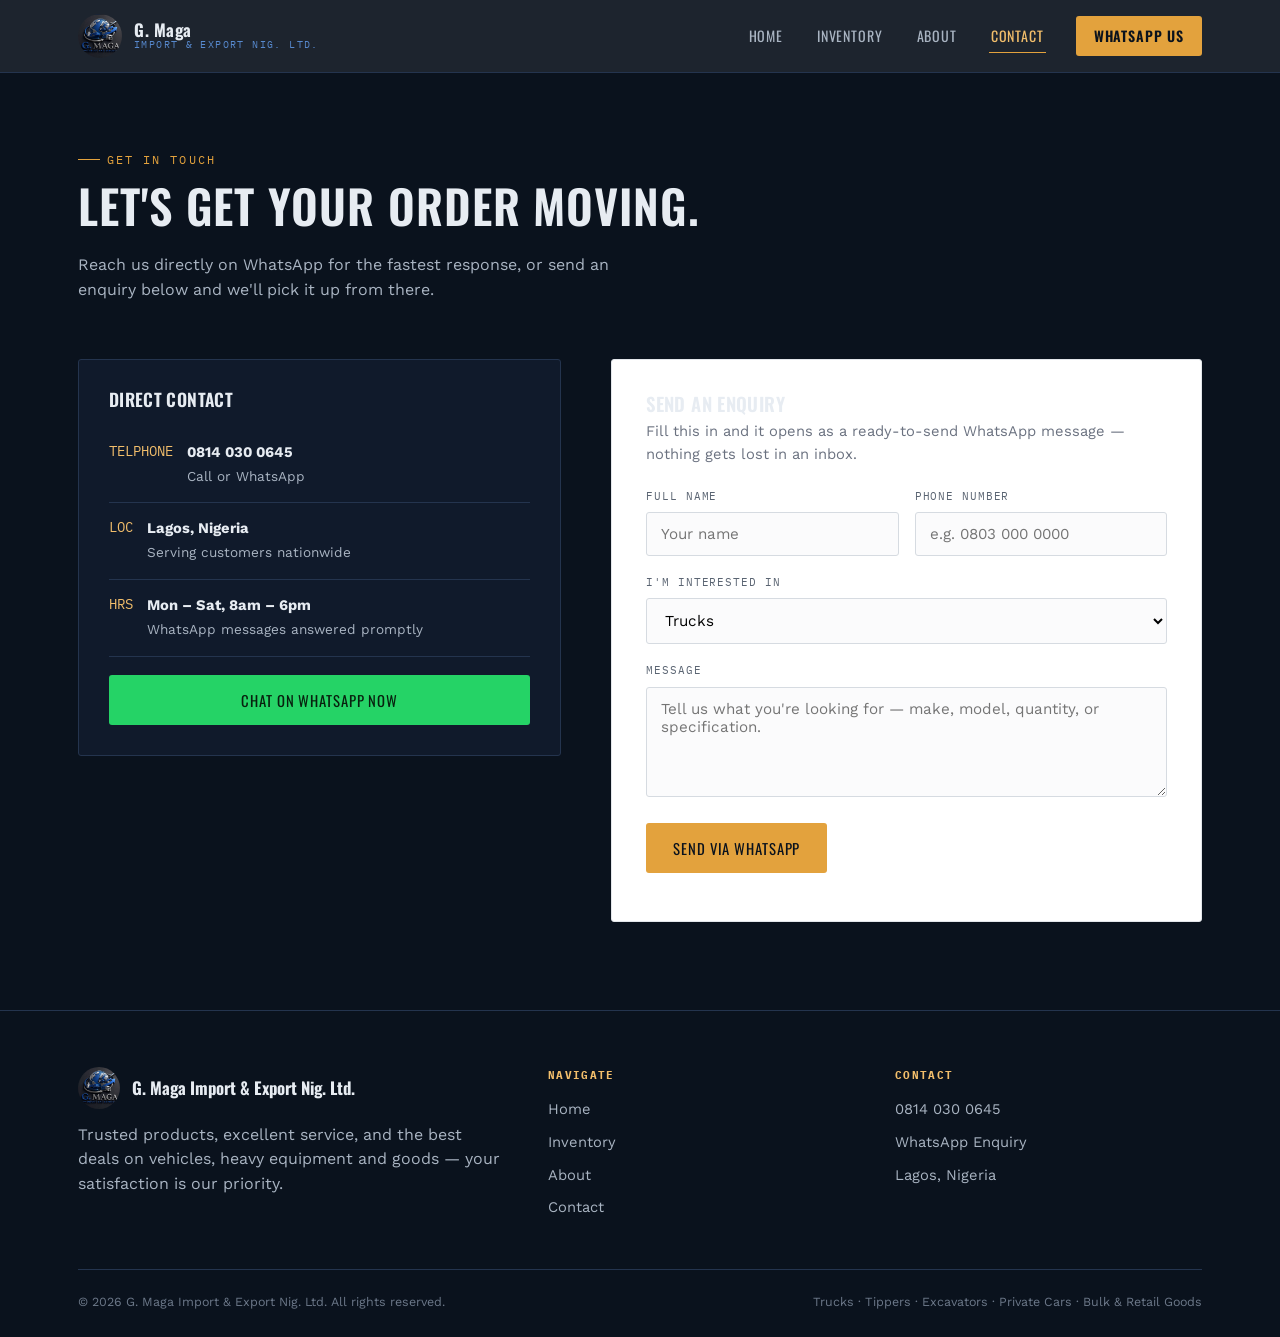
==== contact.html @ c4716752 "update contact info" ====
<!DOCTYPE html>
<html lang="en">
<head>
<meta charset="UTF-8">
<meta name="viewport" content="width=device-width, initial-scale=1.0">
<title>Contact — G. Maga Import &amp; Export Nig. Ltd.</title>
<meta name="description" content="Contact G. Maga Import & Export Nig. Ltd. via WhatsApp, phone, or the enquiry form.">
<link rel="icon" href="assets/logo.jpeg">
<link rel="preconnect" href="https://fonts.googleapis.com">
<link href="https://fonts.googleapis.com/css2?family=Oswald:wght@400;500;600;700&family=Work+Sans:wght@400;500;600&family=IBM+Plex+Mono:wght@400;500&display=swap" rel="stylesheet">
<link rel="stylesheet" href="css/style.css">
</head>
<body>

<header class="site-header">
  <nav class="nav wrap">
    <a href="index.html" class="nav-brand">
      <img src="assets/logo.jpeg" alt="G. Maga Import & Export logo">
      <span class="brand-text"><strong>G. Maga</strong><span>Import &amp; Export Nig. Ltd.</span></span>
    </a>
    <button class="nav-toggle" aria-label="Toggle menu" aria-expanded="false">&#9776;</button>
    <div class="nav-links">
      <a href="index.html">Home</a>
      <a href="inventory.html">Inventory</a>
      <a href="about.html">About</a>
      <a href="contact.html" class="current">Contact</a>
      <a href="#" data-wa-general class="nav-cta">WhatsApp Us</a>
    </div>
  </nav>
</header>

<section class="about-hero" style="background:var(--navy-deep); color:var(--silver-bright);">
  <div class="wrap">
    <span class="eyebrow">Get In Touch</span>
    <h1>Let's get your order moving.</h1>
    <p style="color:var(--silver); max-width:56ch;">Reach us directly on WhatsApp for the fastest response, or send an enquiry below and we'll pick it up from there.</p>
  </div>
</section>

<section class="section-alt" style="padding-top:0;">
  <div class="wrap">
    <div class="contact-grid">
      <div>
        <div class="contact-card">
          <h3 style="margin-bottom:18px;">Direct Contact</h3>
          <div class="contact-line">
            <span class="ic">TELPHONE</span>
            <div><strong>0814 030 0645</strong><span>Call or WhatsApp</span></div>
          </div>
          <div class="contact-line">
            <span class="ic">LOC</span>
            <div><strong>Lagos, Nigeria</strong><span>Serving customers nationwide</span></div>
          </div>
          <div class="contact-line">
            <span class="ic">HRS</span>
            <div><strong>Mon – Sat, 8am – 6pm</strong><span>WhatsApp messages answered promptly</span></div>
          </div>
          <a href="#" data-wa-general class="btn btn-whatsapp" style="width:100%; justify-content:center; margin-top:18px;">Chat on WhatsApp Now</a>
        </div>
      </div>

      <div class="form-panel">
        <h3 style="margin-bottom:6px;">Send an Enquiry</h3>
        <p style="color:#6b7280; font-size:.92rem; margin-bottom:22px;">Fill this in and it opens as a ready-to-send WhatsApp message — nothing gets lost in an inbox.</p>
        <form id="enquiry-form">
          <div class="form-row">
            <div class="field">
              <label for="name">Full Name</label>
              <input type="text" id="name" name="name" placeholder="Your name" required>
            </div>
            <div class="field">
              <label for="phone">Phone Number</label>
              <input type="tel" id="phone" name="phone" placeholder="e.g. 0803 000 0000" required>
            </div>
          </div>
          <div class="field">
            <label for="interest">I'm Interested In</label>
            <select id="interest" name="interest">
              <option value="Trucks">Trucks</option>
              <option value="Tippers">Tippers</option>
              <option value="Excavators">Excavators</option>
              <option value="Private Cars">Private Cars</option>
              <option value="Bulk / Retail Goods">Bulk / Retail Goods</option>
              <option value="Not sure yet">Not sure yet</option>
            </select>
          </div>
          <div class="field">
            <label for="message">Message</label>
            <textarea id="message" name="message" placeholder="Tell us what you're looking for — make, model, quantity, or specification." required></textarea>
          </div>
          <button type="submit" class="btn btn-amber">Send via WhatsApp</button>
          <p class="form-note" id="form-status"></p>
        </form>
      </div>
    </div>
  </div>
</section>

<footer>
  <div class="wrap">
    <div class="foot-grid">
      <div>
        <div class="foot-brand">
          <img src="assets/logo.jpeg" alt="G. Maga logo">
          <strong>G. Maga Import &amp; Export Nig. Ltd.</strong>
        </div>
        <p>Trusted products, excellent service, and the best deals on vehicles, heavy equipment and goods — your satisfaction is our priority.</p>
      </div>
      <div>
        <h5>Navigate</h5>
        <ul>
          <li><a href="index.html">Home</a></li>
          <li><a href="inventory.html">Inventory</a></li>
          <li><a href="about.html">About</a></li>
          <li><a href="contact.html">Contact</a></li>
        </ul>
      </div>
      <div>
        <h5>Contact</h5>
        <ul>
          <li>0814 030 0645</li>
          <li><a href="#" data-wa-general>WhatsApp Enquiry</a></li>
          <li>Lagos, Nigeria</li>
        </ul>
      </div>
    </div>
    <div class="foot-bottom">
      <span>&copy; <span data-year></span> G. Maga Import &amp; Export Nig. Ltd. All rights reserved.</span>
      <span>Trucks · Tippers · Excavators · Private Cars · Bulk &amp; Retail Goods</span>
    </div>
  </div>
</footer>

<script src="js/script.js"></script>
</body>
</html>
---- css/style.css ----
/* ==========================================================================
   G. MAGA IMPORT & EXPORT — Design tokens
   Palette: dock-at-night navy, brushed steel, brand blue, manifest amber
   ========================================================================== */

:root{
  --navy-deep:     #0A121D;
  --navy-panel:    #101A2B;
  --navy-panel-2:  #16223738;
  --navy-line:     #24344E;
  --steel-blue:    #2E5FA3;
  --steel-blue-br: #5789CE;
  --silver:        #A9B4C2;
  --silver-bright: #E7ECF2;
  --amber:         #E3A23D;
  --amber-br:      #F2BE6B;
  --off-white:     #F4F6F8;
  --ink:           #0A121D;

  --font-display: "Oswald", "Arial Narrow", sans-serif;
  --font-body:    "Work Sans", -apple-system, sans-serif;
  --font-mono:    "IBM Plex Mono", ui-monospace, monospace;

  --radius: 3px;
  --container: 1180px;
}

*,*::before,*::after{ box-sizing:border-box; }
html{ scroll-behavior:smooth; }
body{
  margin:0;
  background:var(--off-white);
  color:var(--ink);
  font-family:var(--font-body);
  line-height:1.55;
  -webkit-font-smoothing:antialiased;
}
img{ max-width:100%; display:block; }
a{ color:inherit; text-decoration:none; }
h1,h2,h3,h4{
  font-family:var(--font-display);
  text-transform:uppercase;
  letter-spacing:.02em;
  line-height:1.08;
  margin:0 0 .5em;
  font-weight:600;
}
p{ margin:0 0 1em; }
.wrap{ max-width:var(--container); margin:0 auto; padding:0 28px; }

@media (prefers-reduced-motion: reduce){
  *{ animation-duration:.001ms !important; transition-duration:.001ms !important; scroll-behavior:auto !important; }
}

/* ---------- Eyebrow / manifest-code labels ---------- */
.eyebrow{
  font-family:var(--font-mono);
  font-size:.72rem;
  letter-spacing:.18em;
  text-transform:uppercase;
  color:var(--amber);
  display:inline-flex;
  align-items:center;
  gap:.6em;
  margin-bottom:1em;
}
.eyebrow::before{
  content:"";
  width:22px; height:1px;
  background:var(--amber);
  display:inline-block;
}

/* ---------- Header / Nav ---------- */
.site-header{
  position:sticky; top:0; z-index:50;
  background:rgba(10,18,29,.92);
  backdrop-filter:blur(6px);
  border-bottom:1px solid var(--navy-line);
}
.nav{
  display:flex; align-items:center; justify-content:space-between;
  padding:14px 28px;
}
.nav-brand{ display:flex; align-items:center; gap:12px; }
.nav-brand img{ height:44px; width:44px; object-fit:cover; border-radius:50%; }
.nav-brand .brand-text{ display:flex; flex-direction:column; line-height:1.1; }
.nav-brand .brand-text strong{
  font-family:var(--font-display);
  color:var(--silver-bright);
  font-size:1.05rem;
  letter-spacing:.03em;
}
.nav-brand .brand-text span{
  font-family:var(--font-mono);
  font-size:.62rem;
  color:var(--steel-blue-br);
  letter-spacing:.14em;
  text-transform:uppercase;
}
.nav-links{ display:flex; align-items:center; gap:30px; }
.nav-links a{
  color:var(--silver);
  font-family:var(--font-display);
  font-size:.88rem;
  letter-spacing:.06em;
  text-transform:uppercase;
  transition:color .15s;
  padding:6px 2px;
  border-bottom:1px solid transparent;
}
.nav-links a:hover, .nav-links a:focus-visible{ color:var(--silver-bright); border-color:var(--steel-blue-br); }
.nav-links a.current{ color:var(--amber-br); border-color:var(--amber); }
.nav-cta{
  background:var(--amber);
  color:var(--ink) !important;
  padding:9px 18px !important;
  border-radius:var(--radius);
  font-weight:600;
  border:none !important;
}
.nav-cta:hover{ background:var(--amber-br); }
.nav-toggle{ display:none; }

@media (max-width: 860px){
  .nav-links{
    position:fixed; inset:66px 0 auto 0; background:var(--navy-deep);
    flex-direction:column; align-items:flex-start; gap:0;
    border-bottom:1px solid var(--navy-line);
    transform:translateY(-140%); transition:transform .25s ease;
    padding:8px 28px 20px;
  }
  .nav-links.open{ transform:translateY(0); }
  .nav-links a{ width:100%; padding:12px 0; border-bottom:1px solid var(--navy-line); }
  .nav-cta{ margin-top:10px; text-align:center; }
  .nav-toggle{
    display:block; background:none; border:1px solid var(--navy-line);
    color:var(--silver-bright); font-size:1.3rem; line-height:1;
    padding:8px 12px; border-radius:var(--radius); cursor:pointer;
  }
}

/* ---------- Buttons ---------- */
.btn{
  display:inline-flex; align-items:center; gap:10px;
  font-family:var(--font-display);
  text-transform:uppercase; letter-spacing:.06em; font-size:.92rem;
  padding:13px 26px; border-radius:var(--radius);
  border:1px solid transparent; cursor:pointer;
  transition:transform .12s ease, background .15s, border-color .15s, color .15s;
}
.btn:active{ transform:translateY(1px); }
.btn-amber{ background:var(--amber); color:var(--ink); }
.btn-amber:hover{ background:var(--amber-br); }
.btn-outline{ background:transparent; color:var(--silver-bright); border-color:var(--navy-line); }
.btn-outline:hover{ border-color:var(--steel-blue-br); color:var(--steel-blue-br); }
.btn-whatsapp{ background:#25D366; color:#08210F; }
.btn-whatsapp:hover{ background:#37e37a; }

/* ---------- Hero ---------- */
.hero{
  position:relative;
  background:
    radial-gradient(1100px 500px at 82% -10%, #1a2c4a 0%, transparent 60%),
    linear-gradient(180deg, var(--navy-deep), #0C1522 70%, var(--navy-deep));
  color:var(--silver-bright);
  overflow:hidden;
  border-bottom:1px solid var(--navy-line);
}
.hero .wrap{
  padding:110px 28px 90px;
  display:grid; grid-template-columns:1.15fr .85fr; gap:50px; align-items:center;
}
.hero h1{
  font-size:clamp(2.3rem, 5vw, 3.6rem);
  color:var(--silver-bright);
}
.hero h1 em{ font-style:normal; color:var(--amber-br); }
.hero .lede{ color:var(--silver); font-size:1.08rem; max-width:46ch; }
.hero .cta-row{ display:flex; gap:14px; flex-wrap:wrap; margin-top:28px; }
.hero-stats{ display:flex; gap:34px; margin-top:46px; flex-wrap:wrap; }
.hero-stats div{ font-family:var(--font-mono); }
.hero-stats strong{ display:block; font-size:1.6rem; color:var(--silver-bright); }
.hero-stats span{ font-size:.72rem; color:var(--silver); letter-spacing:.08em; text-transform:uppercase; }

.hero-manifest{
  background:var(--navy-panel);
  border:1px solid var(--navy-line);
  border-radius:var(--radius);
  padding:22px;
  font-family:var(--font-mono);
  font-size:.82rem;
  color:var(--silver);
}
.hero-manifest .m-head{
  display:flex; justify-content:space-between; align-items:center;
  border-bottom:1px dashed var(--navy-line); padding-bottom:12px; margin-bottom:12px;
  color:var(--amber-br); letter-spacing:.1em; text-transform:uppercase; font-size:.68rem;
}
.hero-manifest ul{ list-style:none; margin:0; padding:0; }
.hero-manifest li{
  display:flex; justify-content:space-between;
  padding:9px 0; border-bottom:1px solid var(--navy-line);
}
.hero-manifest li:last-child{ border-bottom:none; }
.hero-manifest .status{ color:var(--amber-br); }

/* ---------- Sections ---------- */
section{ padding:88px 0; }
.section-alt{ background:var(--navy-deep); color:var(--silver-bright); }
.section-alt .eyebrow{ color:var(--amber-br); }
.section-head{ max-width:640px; margin-bottom:52px; }
.section-head h2{ font-size:clamp(1.7rem,3.4vw,2.4rem); }
.section-alt .section-head p{ color:var(--silver); }

/* ---------- Value grid ---------- */
.value-grid{ display:grid; grid-template-columns:repeat(3,1fr); gap:26px; }
.value-card{
  background:#fff; border:1px solid #e3e6ea; border-radius:var(--radius);
  padding:28px; border-top:3px solid var(--steel-blue);
}
.value-card .num{ font-family:var(--font-mono); color:var(--amber); font-size:.78rem; letter-spacing:.1em; }
.value-card h3{ font-size:1.1rem; margin-top:8px; }
.value-card p{ color:#4b5563; font-size:.95rem; margin-bottom:0; }

/* ---------- Category strip ---------- */
.cat-strip{ display:grid; grid-template-columns:repeat(4,1fr); gap:18px; }
.cat-card{
  position:relative; border-radius:var(--radius); overflow:hidden;
  aspect-ratio:4/5; border:1px solid var(--navy-line);
}
.cat-card img{ width:100%; height:100%; object-fit:cover; filter:saturate(.92) contrast(1.03); transition:transform .4s ease; }
.cat-card:hover img{ transform:scale(1.06); }
.cat-card .cat-tag{
  position:absolute; inset:auto 0 0 0;
  background:linear-gradient(0deg, rgba(10,18,29,.95), transparent);
  padding:16px 14px 14px; color:var(--silver-bright);
  font-family:var(--font-display); letter-spacing:.04em; text-transform:uppercase;
}
.cat-card .cat-tag span{
  display:block; font-family:var(--font-mono); font-size:.65rem; color:var(--amber-br);
  letter-spacing:.14em; margin-bottom:4px;
}

/* ---------- Manifest / inventory cards (signature element) ---------- */
.manifest-grid{ display:grid; grid-template-columns:repeat(3,1fr); gap:24px; }
.manifest-card{
  background:#fff; border:1px solid #e3e6ea; border-radius:var(--radius);
  overflow:hidden; position:relative; display:flex; flex-direction:column;
}
.manifest-card .shot{ aspect-ratio:16/11; overflow:hidden; position:relative; }
.manifest-card .shot img{ width:100%; height:100%; object-fit:cover; }
.manifest-card .stamp{
  position:absolute; top:14px; right:-6px;
  font-family:var(--font-mono); font-size:.62rem; letter-spacing:.12em;
  border:2px solid var(--amber); color:var(--amber);
  padding:4px 12px; transform:rotate(8deg);
  background:rgba(255,255,255,.9); border-radius:2px;
}
.manifest-card .body{ padding:20px 20px 22px; border-top:3px solid var(--steel-blue); }
.manifest-card .code{
  font-family:var(--font-mono); font-size:.7rem; color:#8a94a3; letter-spacing:.08em; margin-bottom:6px;
}
.manifest-card h3{ font-size:1.12rem; margin-bottom:6px; }
.manifest-card .specs{
  display:flex; flex-wrap:wrap; gap:8px 14px; margin:12px 0 14px;
  font-family:var(--font-mono); font-size:.74rem; color:#4b5563;
}
.manifest-card .specs b{ color:var(--ink); }
.manifest-card .price{ font-family:var(--font-mono); color:var(--steel-blue); font-weight:600; }
.manifest-card .card-actions{ display:flex; gap:10px; margin-top:14px; }
.manifest-card .card-actions .btn{ padding:9px 14px; font-size:.78rem; }

.filter-row{ display:flex; gap:10px; flex-wrap:wrap; margin-bottom:36px; }
.filter-btn{
  font-family:var(--font-mono); font-size:.75rem; letter-spacing:.05em; text-transform:uppercase;
  padding:9px 16px; border-radius:20px; border:1px solid #d6dbe1; background:#fff; cursor:pointer;
  transition:.15s;
}
.filter-btn:hover{ border-color:var(--steel-blue); }
.filter-btn.active{ background:var(--ink); color:#fff; border-color:var(--ink); }

/* ---------- Goods / bulk supply band ---------- */
.goods-band{
  background:var(--steel-blue);
  background:linear-gradient(120deg, var(--steel-blue), #1E3E68);
  color:#fff; border-radius:var(--radius);
  padding:44px 40px; display:flex; align-items:center; justify-content:space-between; gap:30px; flex-wrap:wrap;
}
.goods-band h3{ color:#fff; font-size:1.5rem; max-width:34ch; }
.goods-band p{ color:#cfe0f5; max-width:44ch; margin-bottom:0; }

/* ---------- Process ---------- */
.process{ display:grid; grid-template-columns:repeat(4,1fr); gap:0; position:relative; }
.process::before{
  content:""; position:absolute; top:22px; left:6%; right:6%; height:1px;
  background:var(--navy-line);
}
.process-step{ position:relative; padding:0 18px; }
.process-step .dot{
  width:44px; height:44px; border-radius:50%; background:var(--navy-panel);
  border:1px solid var(--steel-blue-br); color:var(--amber-br);
  display:flex; align-items:center; justify-content:center;
  font-family:var(--font-mono); font-size:.85rem; margin-bottom:18px; position:relative; z-index:1;
}
.process-step h4{ font-size:1rem; color:var(--silver-bright); }
.process-step p{ color:var(--silver); font-size:.9rem; }

/* ---------- Testimonial / trust ---------- */
.trust-row{ display:flex; gap:40px; flex-wrap:wrap; align-items:center; justify-content:space-between; }
.quote-block{
  border-left:3px solid var(--amber); padding-left:22px; max-width:640px;
}
.quote-block p{ font-size:1.15rem; font-family:var(--font-display); text-transform:none; letter-spacing:0; color:var(--silver-bright); }
.quote-block cite{ font-style:normal; font-family:var(--font-mono); font-size:.75rem; color:var(--silver); letter-spacing:.06em; }

/* ---------- CTA band ---------- */
.cta-band{
  background:var(--navy-deep); color:var(--silver-bright);
  border-top:1px solid var(--navy-line); border-bottom:1px solid var(--navy-line);
  text-align:center;
}
.cta-band h2{ font-size:clamp(1.7rem,3.6vw,2.6rem); }
.cta-band p{ color:var(--silver); max-width:52ch; margin:0 auto 30px; }
.cta-band .cta-row{ display:flex; justify-content:center; gap:14px; flex-wrap:wrap; }

/* ---------- Footer ---------- */
footer{ background:var(--navy-deep); color:var(--silver); border-top:1px solid var(--navy-line); padding:56px 0 26px; }
.foot-grid{ display:grid; grid-template-columns:1.4fr 1fr 1fr; gap:40px; margin-bottom:40px; }
.foot-brand{ display:flex; align-items:center; gap:12px; margin-bottom:14px; }
.foot-brand img{ height:42px; width:42px; border-radius:50%; object-fit:cover; }
.foot-brand strong{ font-family:var(--font-display); color:var(--silver-bright); font-size:1.05rem; }
footer h5{
  font-family:var(--font-mono); font-size:.7rem; letter-spacing:.12em; text-transform:uppercase;
  color:var(--amber-br); margin:0 0 14px;
}
footer ul{ list-style:none; margin:0; padding:0; }
footer li{ margin-bottom:10px; font-size:.92rem; }
footer li a:hover{ color:var(--silver-bright); }
.foot-bottom{
  border-top:1px solid var(--navy-line); padding-top:22px;
  display:flex; justify-content:space-between; flex-wrap:wrap; gap:10px;
  font-size:.78rem; color:#6c7889;
}

/* ---------- About page specifics ---------- */
.about-hero{ padding:70px 0 40px; }
.about-hero h1{ font-size:clamp(2rem,4.4vw,2.9rem); }
.split{ display:grid; grid-template-columns:1fr 1fr; gap:60px; align-items:center; }
.split img{ border-radius:var(--radius); border:1px solid var(--navy-line); }
.timeline{ list-style:none; margin:0; padding:0; border-left:2px solid var(--navy-line); }
.timeline li{ position:relative; padding:0 0 34px 26px; }
.timeline li::before{
  content:""; position:absolute; left:-7px; top:2px; width:12px; height:12px; border-radius:50%;
  background:var(--amber); border:2px solid var(--navy-deep);
}
.timeline h4{ color:var(--silver-bright); font-size:.98rem; margin-bottom:4px; }
.timeline .yr{ font-family:var(--font-mono); font-size:.72rem; color:var(--amber-br); letter-spacing:.08em; }
.timeline p{ color:var(--silver); font-size:.9rem; margin-bottom:0; }

/* ---------- Contact page ---------- */
.contact-grid{ display:grid; grid-template-columns:.9fr 1.1fr; gap:50px; align-items:start; }
.contact-card{
  background:var(--navy-panel); border:1px solid var(--navy-line); border-radius:var(--radius); padding:30px;
}
.contact-card h3{ color:var(--silver-bright); font-size:1.1rem; }
.contact-line{ display:flex; gap:14px; padding:14px 0; border-bottom:1px solid var(--navy-line); }
.contact-line:last-child{ border-bottom:none; }
.contact-line .ic{ color:var(--amber-br); font-family:var(--font-mono); }
.contact-line strong{ display:block; color:var(--silver-bright); font-size:.92rem; }
.contact-line span{ color:var(--silver); font-size:.85rem; }

.form-panel{ background:#fff; border:1px solid #e3e6ea; border-radius:var(--radius); padding:34px; }
.form-row{ display:grid; grid-template-columns:1fr 1fr; gap:16px; }
.field{ margin-bottom:18px; }
.field label{
  display:block; font-family:var(--font-mono); font-size:.7rem; letter-spacing:.08em; text-transform:uppercase;
  color:#5a6472; margin-bottom:7px;
}
.field input, .field select, .field textarea{
  width:100%; border:1px solid #d6dbe1; border-radius:var(--radius); padding:12px 14px;
  font-family:var(--font-body); font-size:.95rem; background:#fbfbfc;
}
.field textarea{ resize:vertical; min-height:110px; }
.field input:focus, .field select:focus, .field textarea:focus{
  outline:2px solid var(--steel-blue); outline-offset:1px; background:#fff;
}
.form-note{ font-size:.82rem; color:#6b7280; margin-top:14px; }
.map-embed{ border-radius:var(--radius); overflow:hidden; border:1px solid var(--navy-line); margin-top:24px; }

/* ---------- Inventory page filters + empty state ---------- */
.empty-state{
  text-align:center; padding:60px 20px; color:#6b7280; font-family:var(--font-mono); font-size:.9rem;
  border:1px dashed #d6dbe1; border-radius:var(--radius);
}

/* ---------- Responsive ---------- */
@media (max-width: 980px){
  .hero .wrap{ grid-template-columns:1fr; }
  .value-grid, .manifest-grid{ grid-template-columns:repeat(2,1fr); }
  .cat-strip{ grid-template-columns:repeat(2,1fr); }
  .process{ grid-template-columns:repeat(2,1fr); gap:34px 0; }
  .process::before{ display:none; }
  .split{ grid-template-columns:1fr; }
  .contact-grid{ grid-template-columns:1fr; }
  .foot-grid{ grid-template-columns:1fr 1fr; }
}
@media (max-width: 620px){
  .value-grid, .manifest-grid, .cat-strip{ grid-template-columns:1fr; }
  .form-row{ grid-template-columns:1fr; }
  .foot-grid{ grid-template-columns:1fr; }
  .goods-band{ padding:32px 24px; }
  section{ padding:64px 0; }
}
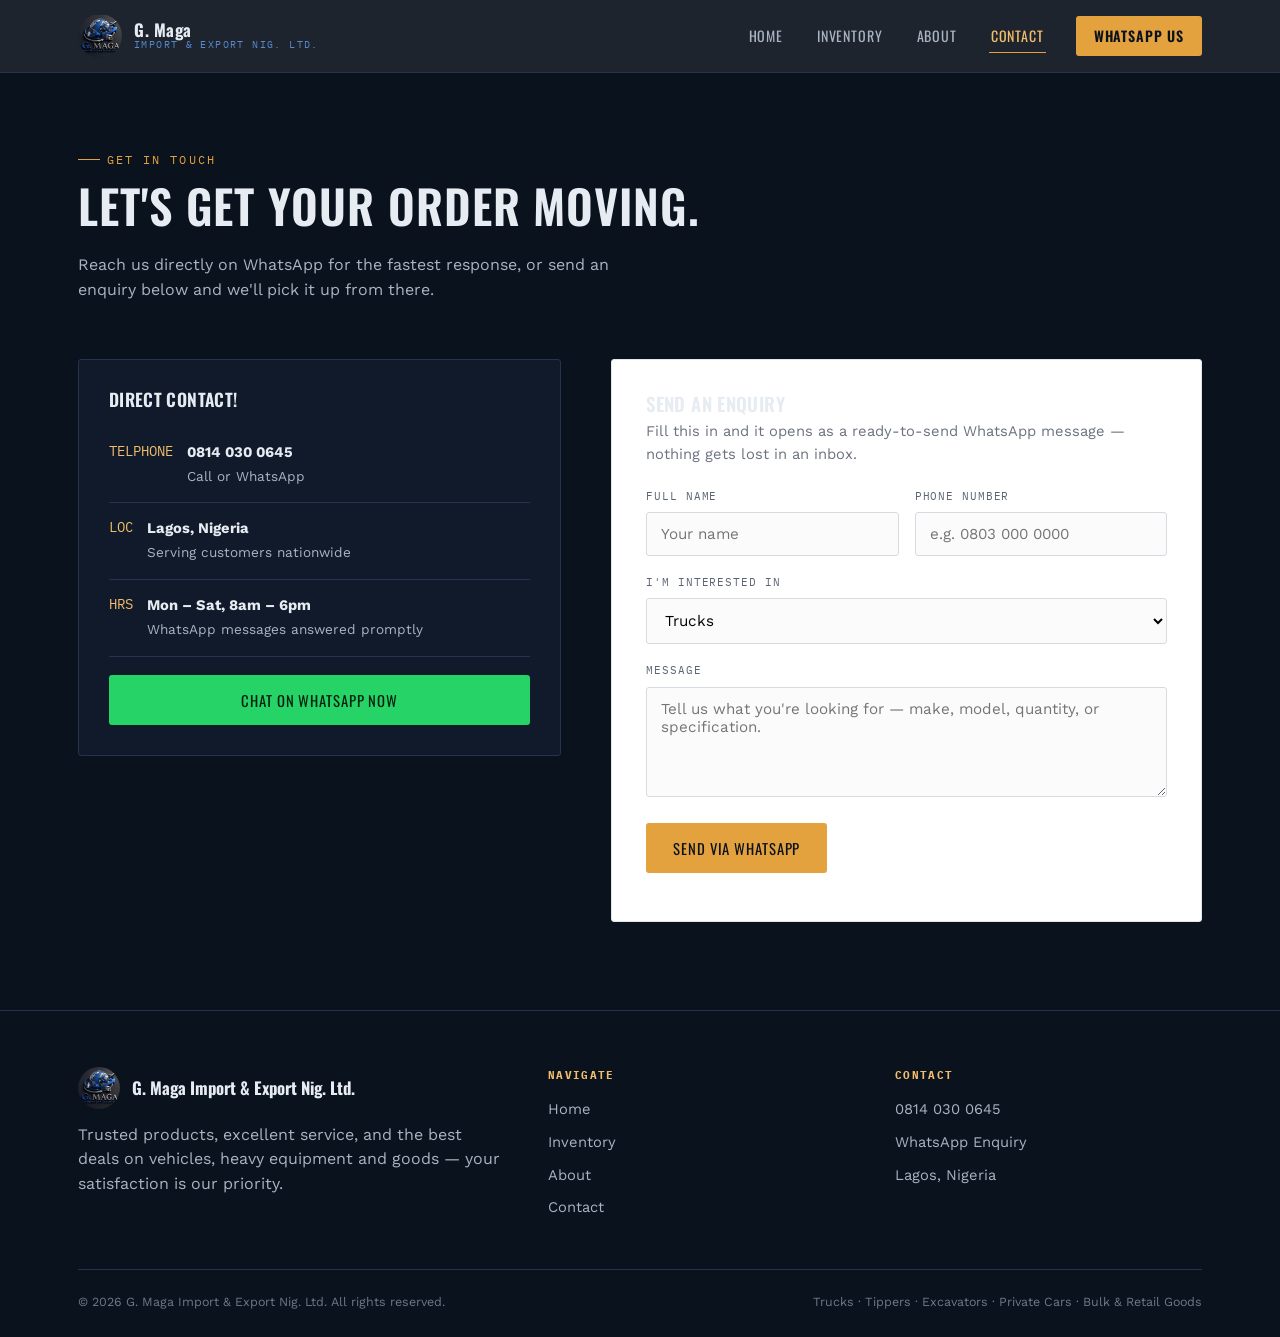
==== commit 76f04613: "update" ====
--- a/contact.html
+++ b/contact.html
@@ -42,7 +42,7 @@
     <div class="contact-grid">
       <div>
         <div class="contact-card">
-          <h3 style="margin-bottom:18px;">Direct Contact</h3>
+          <h3 style="margin-bottom:18px;">Direct Contact!</h3>
           <div class="contact-line">
             <span class="ic">TELPHONE</span>
             <div><strong>0814 030 0645</strong><span>Call or WhatsApp</span></div>
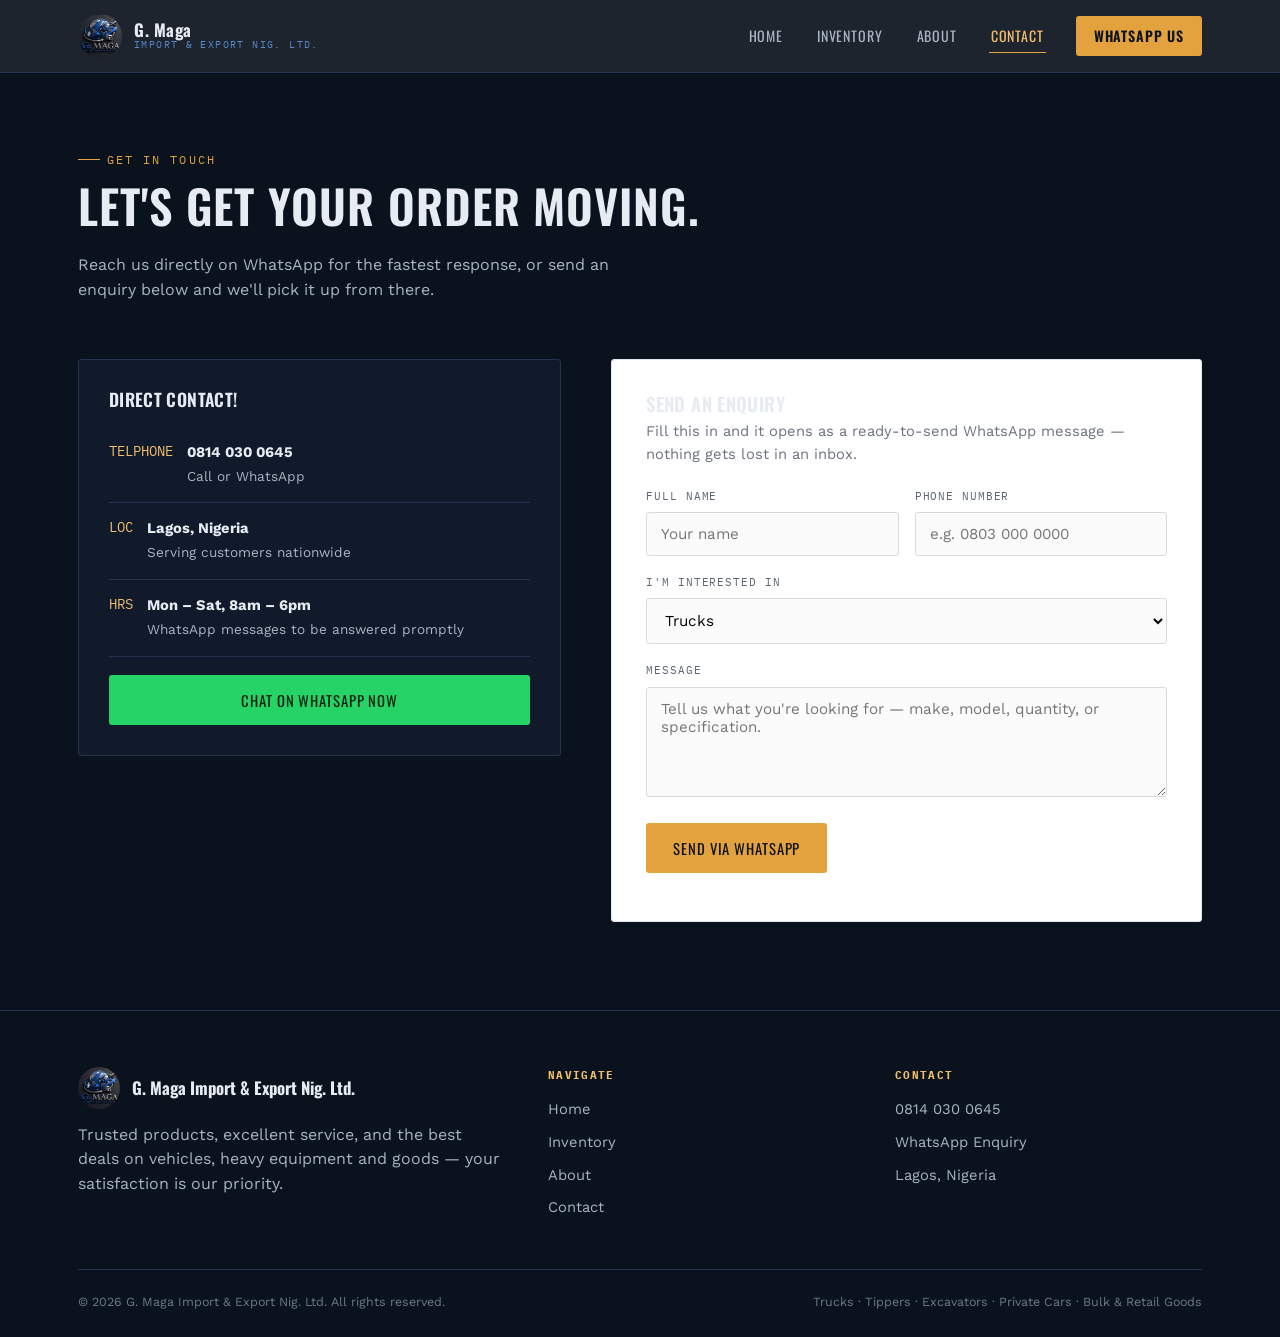
==== commit dbbd5d1f: "whatsapp calls update" ====
--- a/contact.html
+++ b/contact.html
@@ -53,7 +53,7 @@
           </div>
           <div class="contact-line">
             <span class="ic">HRS</span>
-            <div><strong>Mon – Sat, 8am – 6pm</strong><span>WhatsApp messages answered promptly</span></div>
+            <div><strong>Mon – Sat, 8am – 6pm</strong><span>WhatsApp messages to be answered promptly</span></div>
           </div>
           <a href="#" data-wa-general class="btn btn-whatsapp" style="width:100%; justify-content:center; margin-top:18px;">Chat on WhatsApp Now</a>
         </div>
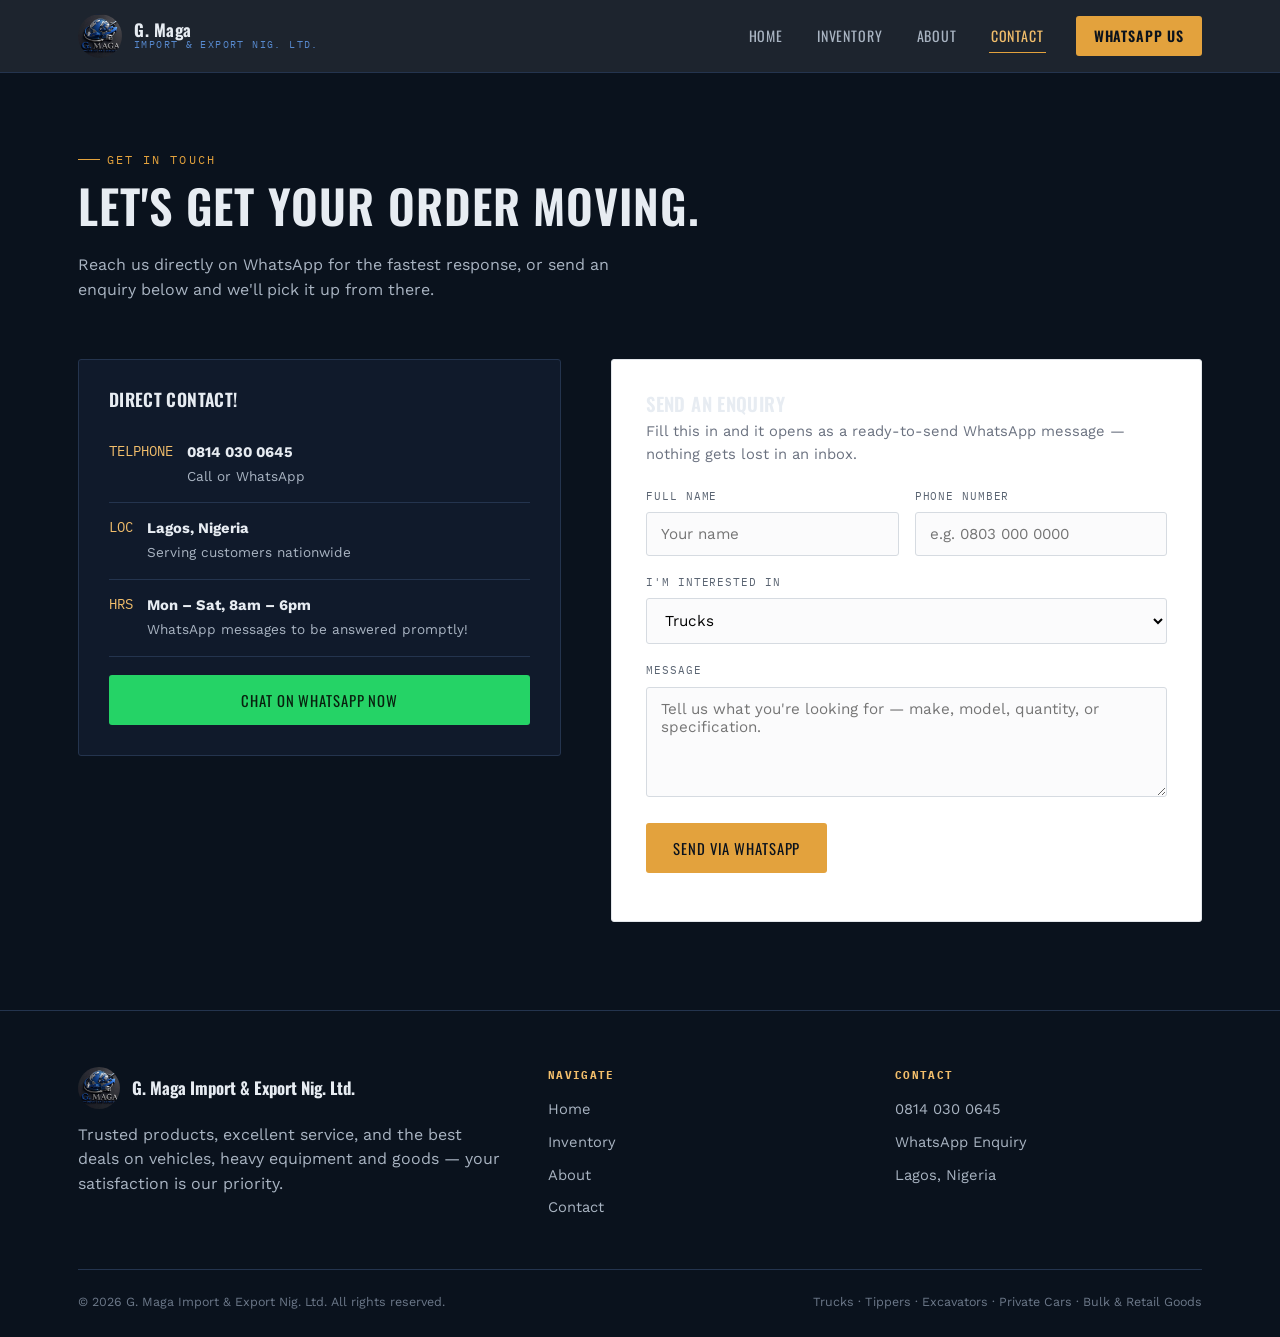
==== commit 7eb2c514: "clean up" ====
--- a/contact.html
+++ b/contact.html
@@ -53,7 +53,7 @@
           </div>
           <div class="contact-line">
             <span class="ic">HRS</span>
-            <div><strong>Mon – Sat, 8am – 6pm</strong><span>WhatsApp messages to be answered promptly</span></div>
+            <div><strong>Mon – Sat, 8am – 6pm</strong><span>WhatsApp messages to be answered promptly!</span></div>
           </div>
           <a href="#" data-wa-general class="btn btn-whatsapp" style="width:100%; justify-content:center; margin-top:18px;">Chat on WhatsApp Now</a>
         </div>
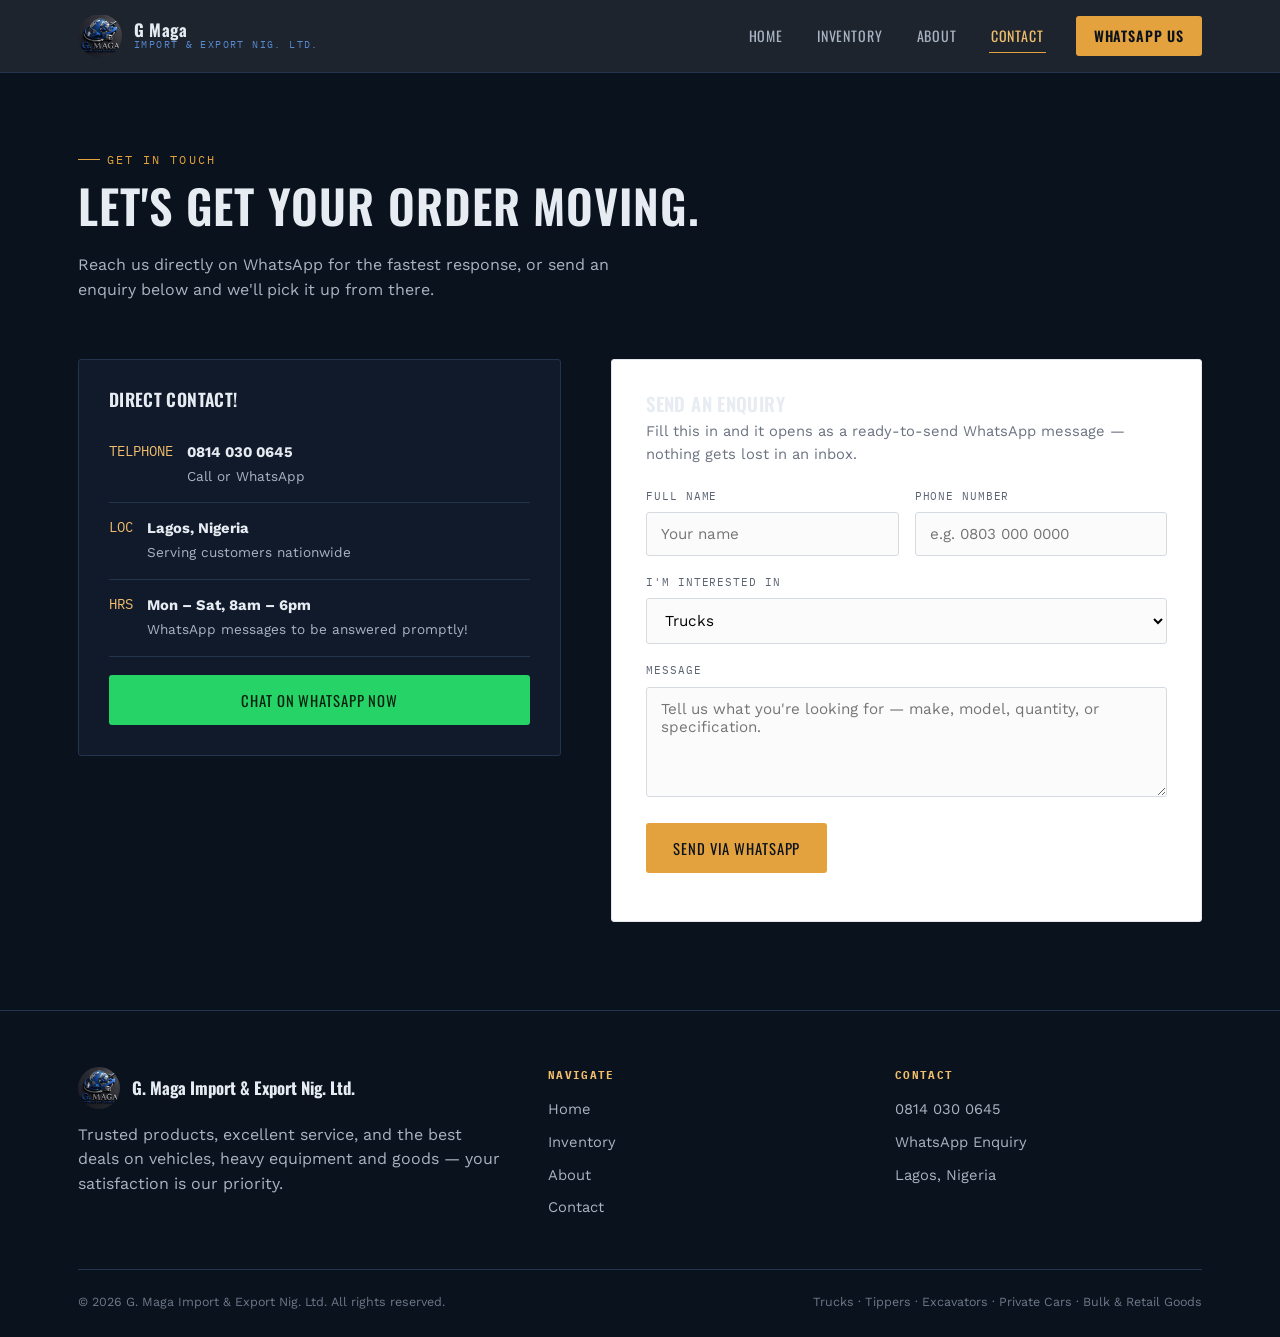
==== commit 8c5c1d3f: "update" ====
--- a/contact.html
+++ b/contact.html
@@ -16,7 +16,7 @@
   <nav class="nav wrap">
     <a href="index.html" class="nav-brand">
       <img src="assets/logo.jpeg" alt="G. Maga Import & Export logo">
-      <span class="brand-text"><strong>G. Maga</strong><span>Import &amp; Export Nig. Ltd.</span></span>
+      <span class="brand-text"><strong>G Maga</strong><span>Import &amp; Export Nig. Ltd.</span></span>
     </a>
     <button class="nav-toggle" aria-label="Toggle menu" aria-expanded="false">&#9776;</button>
     <div class="nav-links">
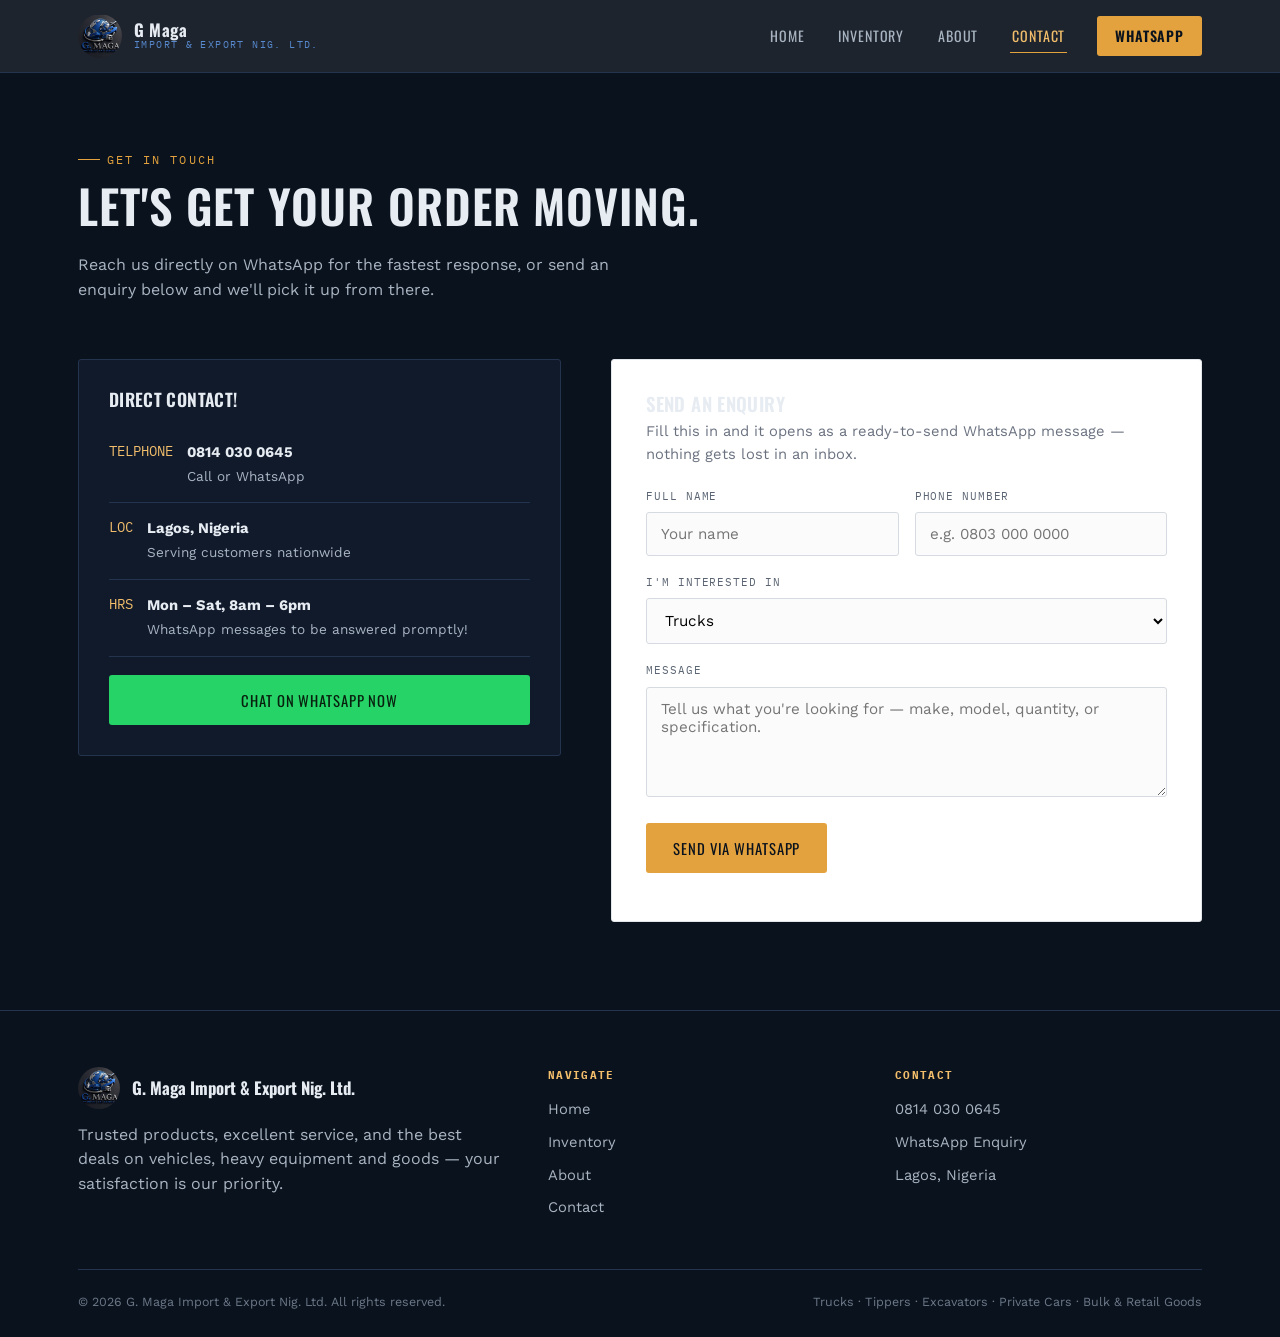
==== commit 154da480: "update" ====
--- a/contact.html
+++ b/contact.html
@@ -24,7 +24,7 @@
       <a href="inventory.html">Inventory</a>
       <a href="about.html">About</a>
       <a href="contact.html" class="current">Contact</a>
-      <a href="#" data-wa-general class="nav-cta">WhatsApp Us</a>
+      <a href="#" data-wa-general class="nav-cta">WhatsApp</a>
     </div>
   </nav>
 </header>
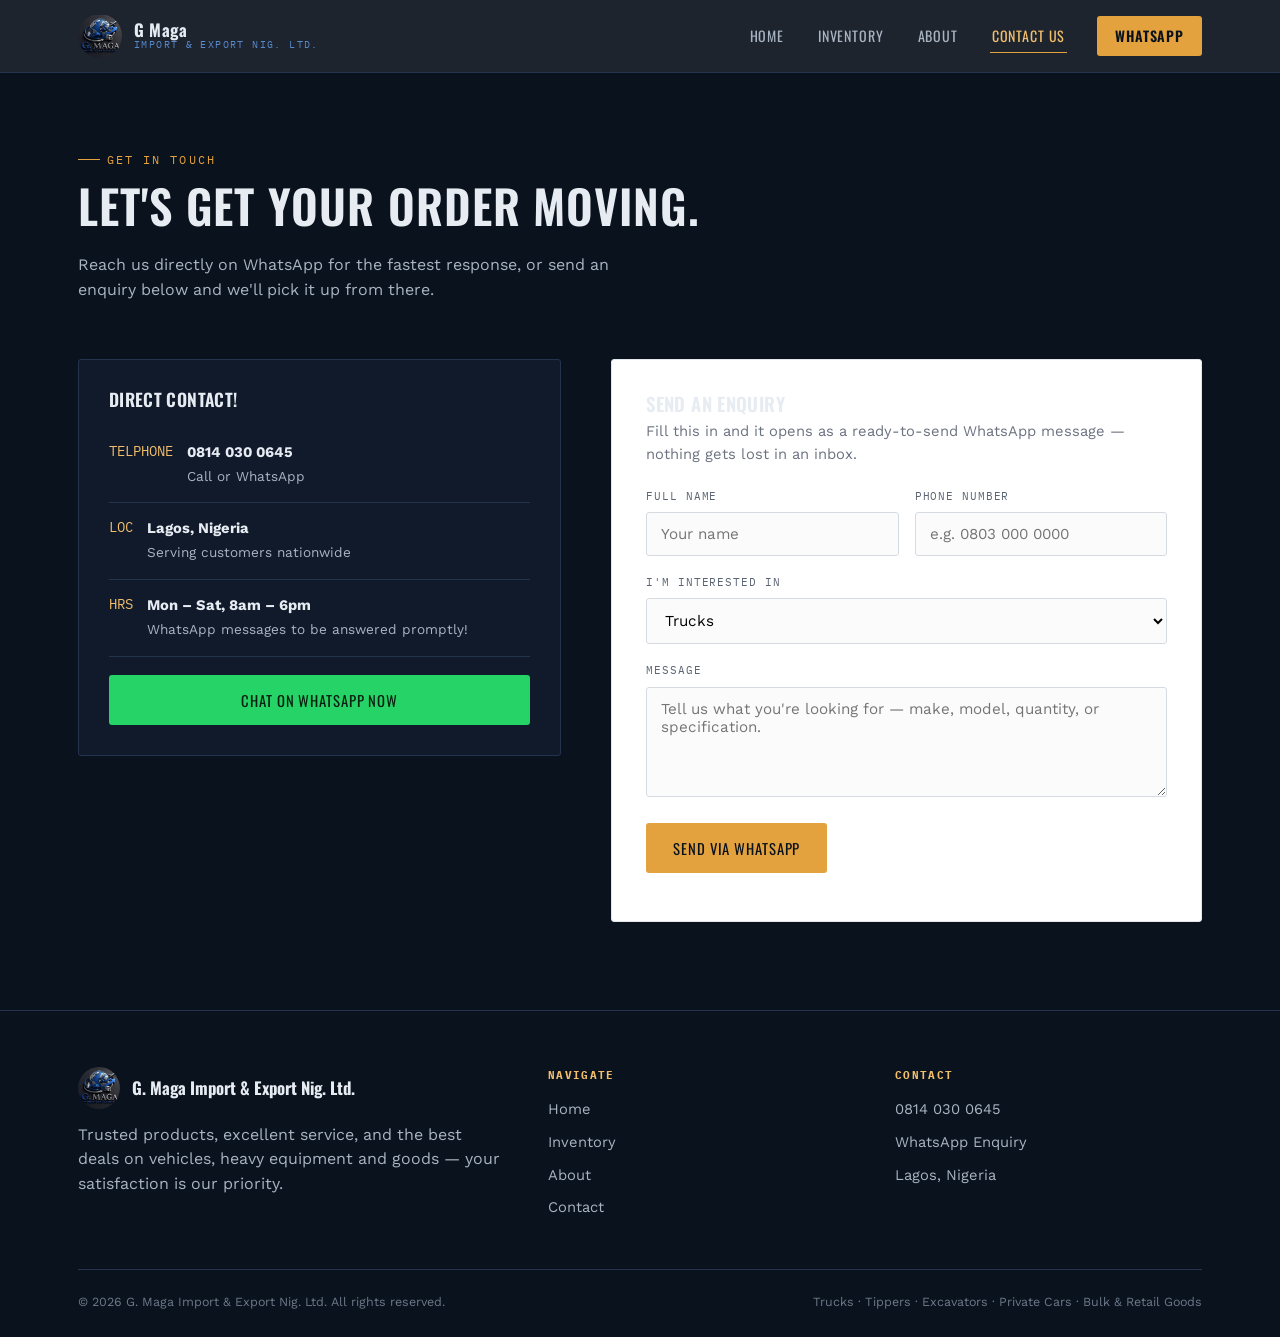
==== commit 73651008: "update contact" ====
--- a/contact.html
+++ b/contact.html
@@ -23,7 +23,7 @@
       <a href="index.html">Home</a>
       <a href="inventory.html">Inventory</a>
       <a href="about.html">About</a>
-      <a href="contact.html" class="current">Contact</a>
+      <a href="contact.html" class="current">Contact Us</a>
       <a href="#" data-wa-general class="nav-cta">WhatsApp</a>
     </div>
   </nav>
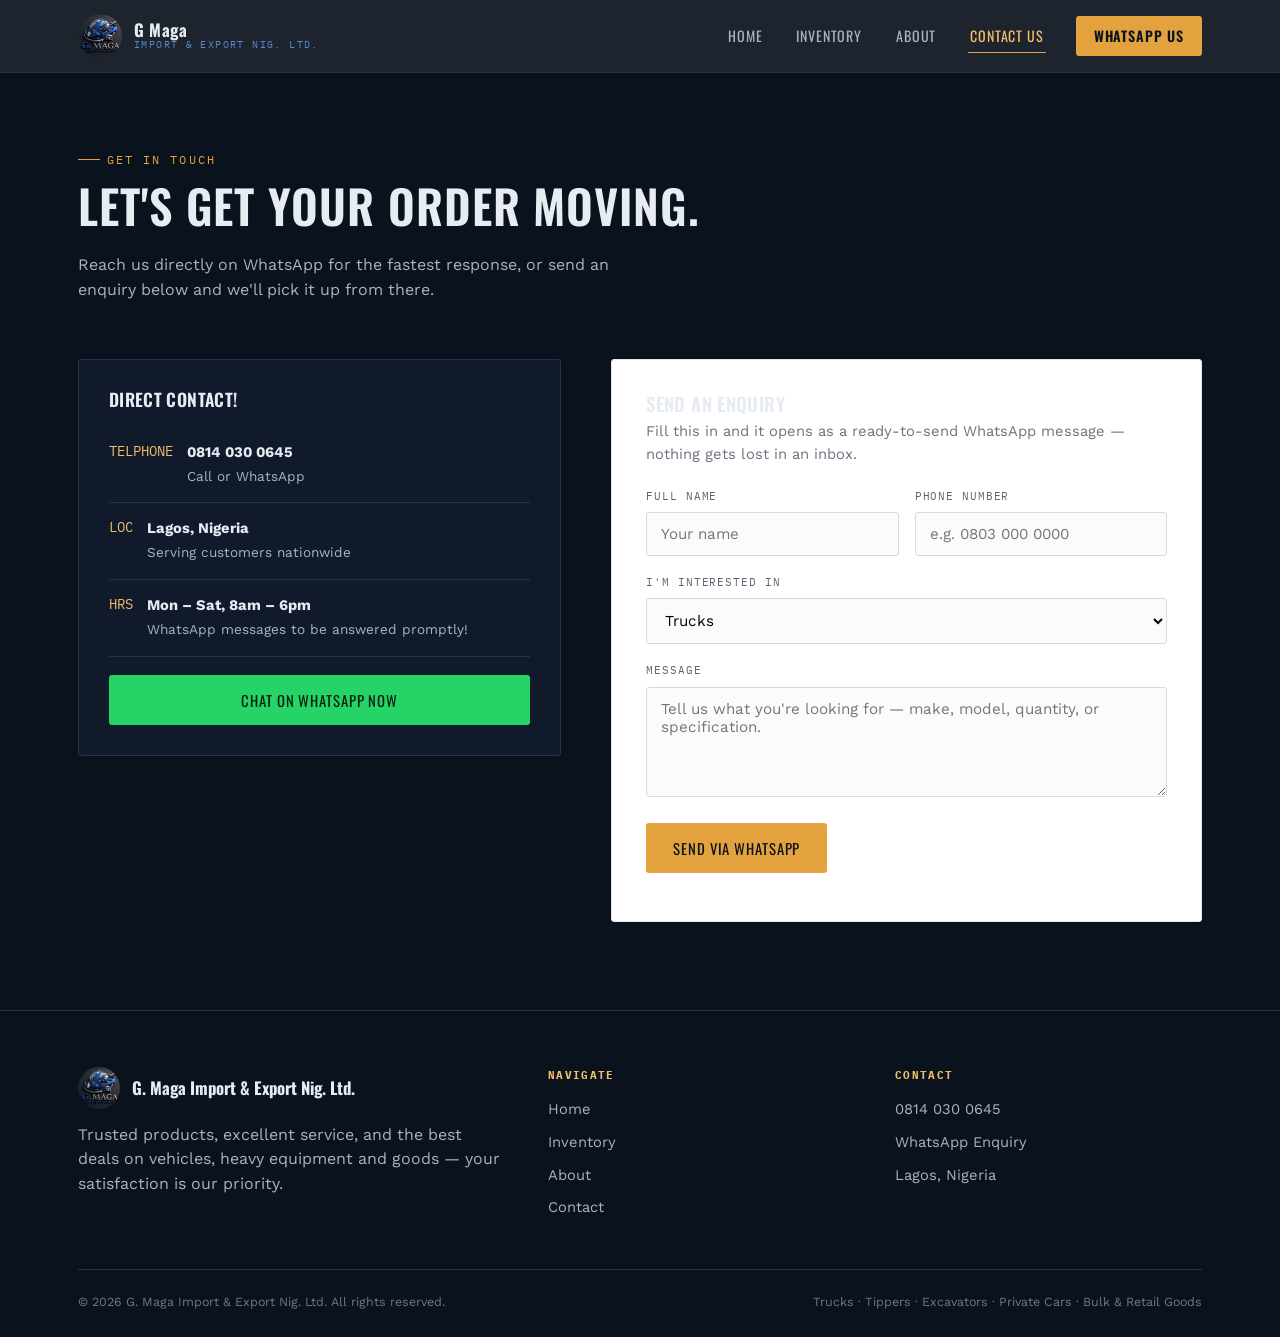
==== commit e0fef8ce: "update contact" ====
--- a/contact.html
+++ b/contact.html
@@ -24,7 +24,7 @@
       <a href="inventory.html">Inventory</a>
       <a href="about.html">About</a>
       <a href="contact.html" class="current">Contact Us</a>
-      <a href="#" data-wa-general class="nav-cta">WhatsApp</a>
+      <a href="#" data-wa-general class="nav-cta">WhatsApp Us</a>
     </div>
   </nav>
 </header>
